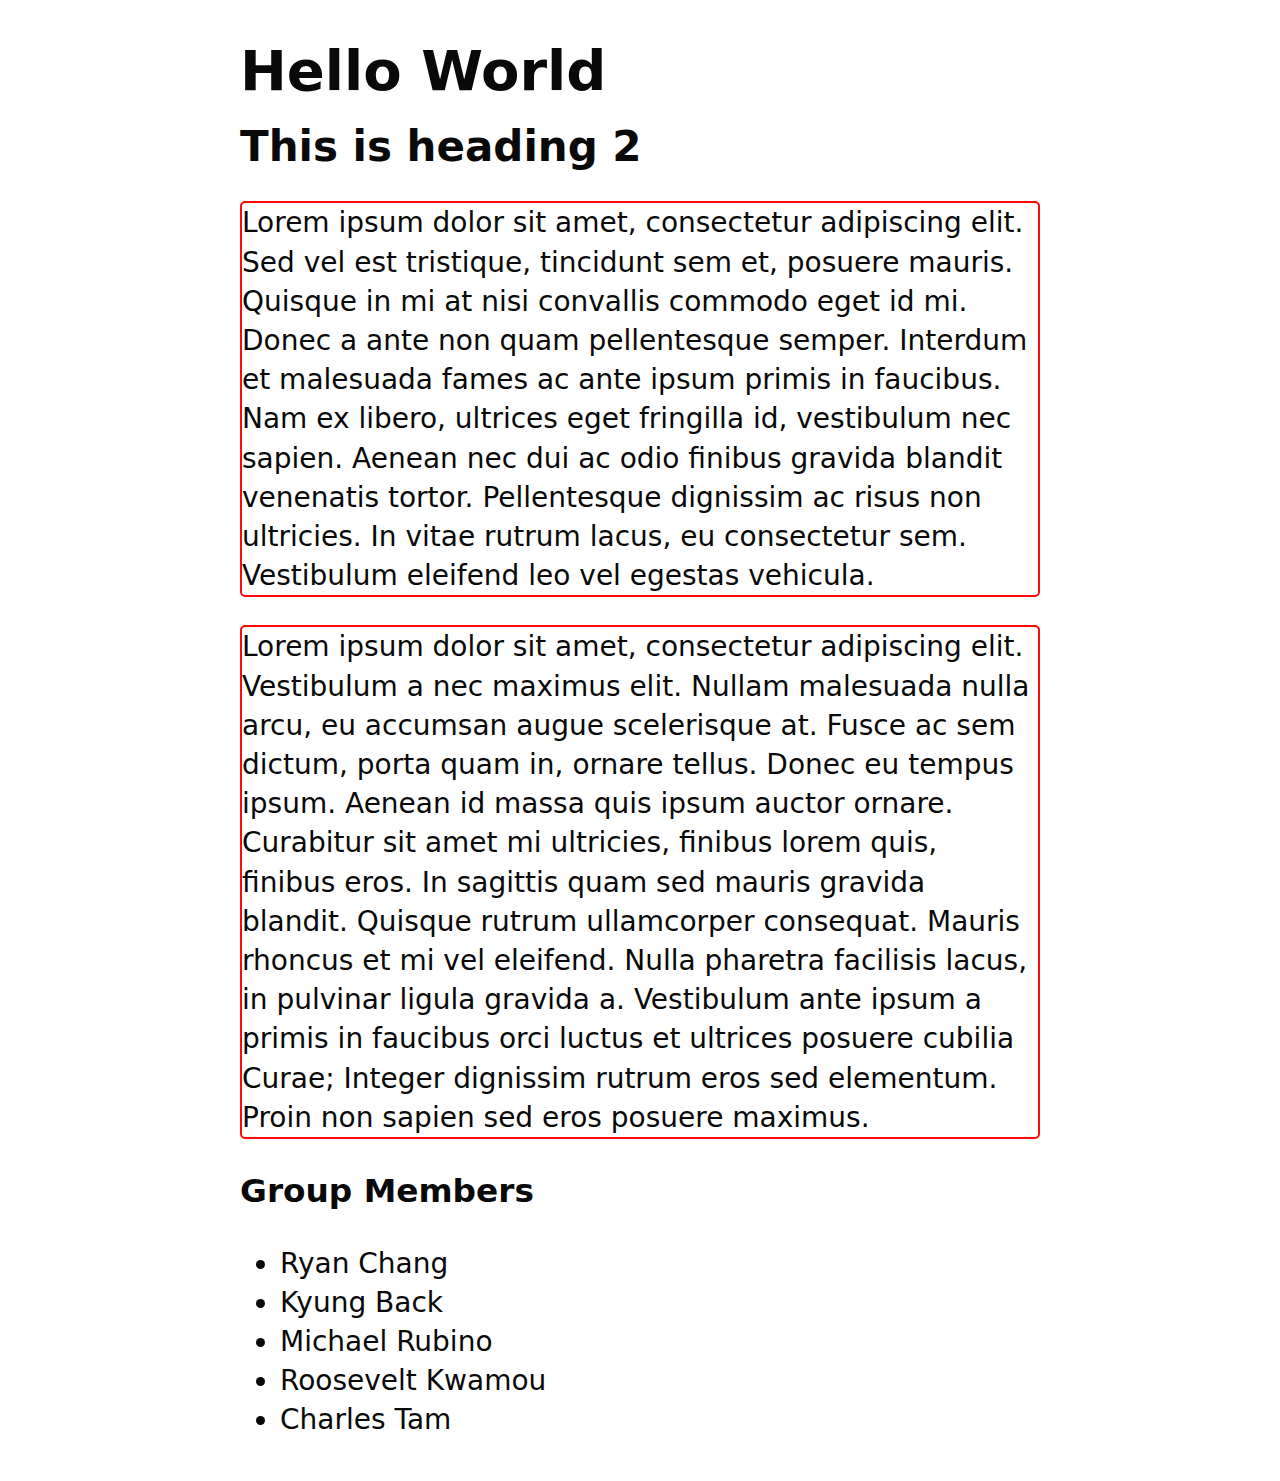
==== index.html @ 496cd3a7 "Update" ====
<html>
<title>INST377 Ryan Chang</title>
<link rel="stylesheet" href="style.css">

<body>
<div id="page">
<h1>Hello World</h1>
<h2>This is heading 2</h2>
<p>Lorem ipsum dolor sit amet, consectetur adipiscing elit. Sed vel est tristique, tincidunt sem et, posuere mauris. Quisque in mi at nisi convallis commodo eget id mi. Donec a ante non quam pellentesque semper. Interdum et malesuada fames ac ante ipsum primis in faucibus. Nam ex libero, ultrices eget fringilla id, vestibulum nec sapien. Aenean nec dui ac odio finibus gravida blandit venenatis tortor. Pellentesque dignissim ac risus non ultricies. In vitae rutrum lacus, eu consectetur sem. Vestibulum eleifend leo vel egestas vehicula.</p>
<p>Lorem ipsum dolor sit amet, consectetur adipiscing elit. Vestibulum a nec maximus elit. Nullam malesuada nulla arcu, eu accumsan augue scelerisque at. Fusce ac sem dictum, porta quam in, ornare tellus. Donec eu tempus ipsum. Aenean id massa quis ipsum auctor ornare. Curabitur sit amet mi ultricies, finibus lorem quis, finibus eros. In sagittis quam sed mauris gravida blandit. Quisque rutrum ullamcorper consequat. Mauris rhoncus et mi vel eleifend. Nulla pharetra facilisis lacus, in pulvinar ligula gravida a. Vestibulum ante ipsum a primis in faucibus orci luctus et ultrices posuere cubilia Curae; Integer dignissim rutrum eros sed elementum. Proin non sapien sed eros posuere maximus.</p>

<h3>Group Members</h3>
<ul>
  <li>Ryan Chang</li>
  <li>Kyung Back</li>
  <li>Michael Rubino</li>
  <li>Roosevelt Kwamou</li>
  <li>Charles Tam</li>
</ul>

</div><!--end of page-->

</body>
</html>
---- style.css ----
@charset "UTF-8";
@import url('https://fonts.googleapis.com/css?family=Roboto+Condensed|Francois+One');

body {
	font-family: "Segoe UI", AppleSDGothicNeo-Light, Calibri, "Lucida Grande", "Lucida Sans Unicode", "Lucida Sans", "DejaVu Sans", Verdana, sans-serif;
	font-size: 1.75em;
	line-height: 140%;
	position: relative;
	background-color: #fff;
}

#page {
		width:800px;
		height:auto;
		margin: 0 auto;
		background-color:#FFFFFF;
		padding: 5px;
		opacity:0.96;
		}

p {
    border: 2px solid red;
    border-radius: 5px;
}
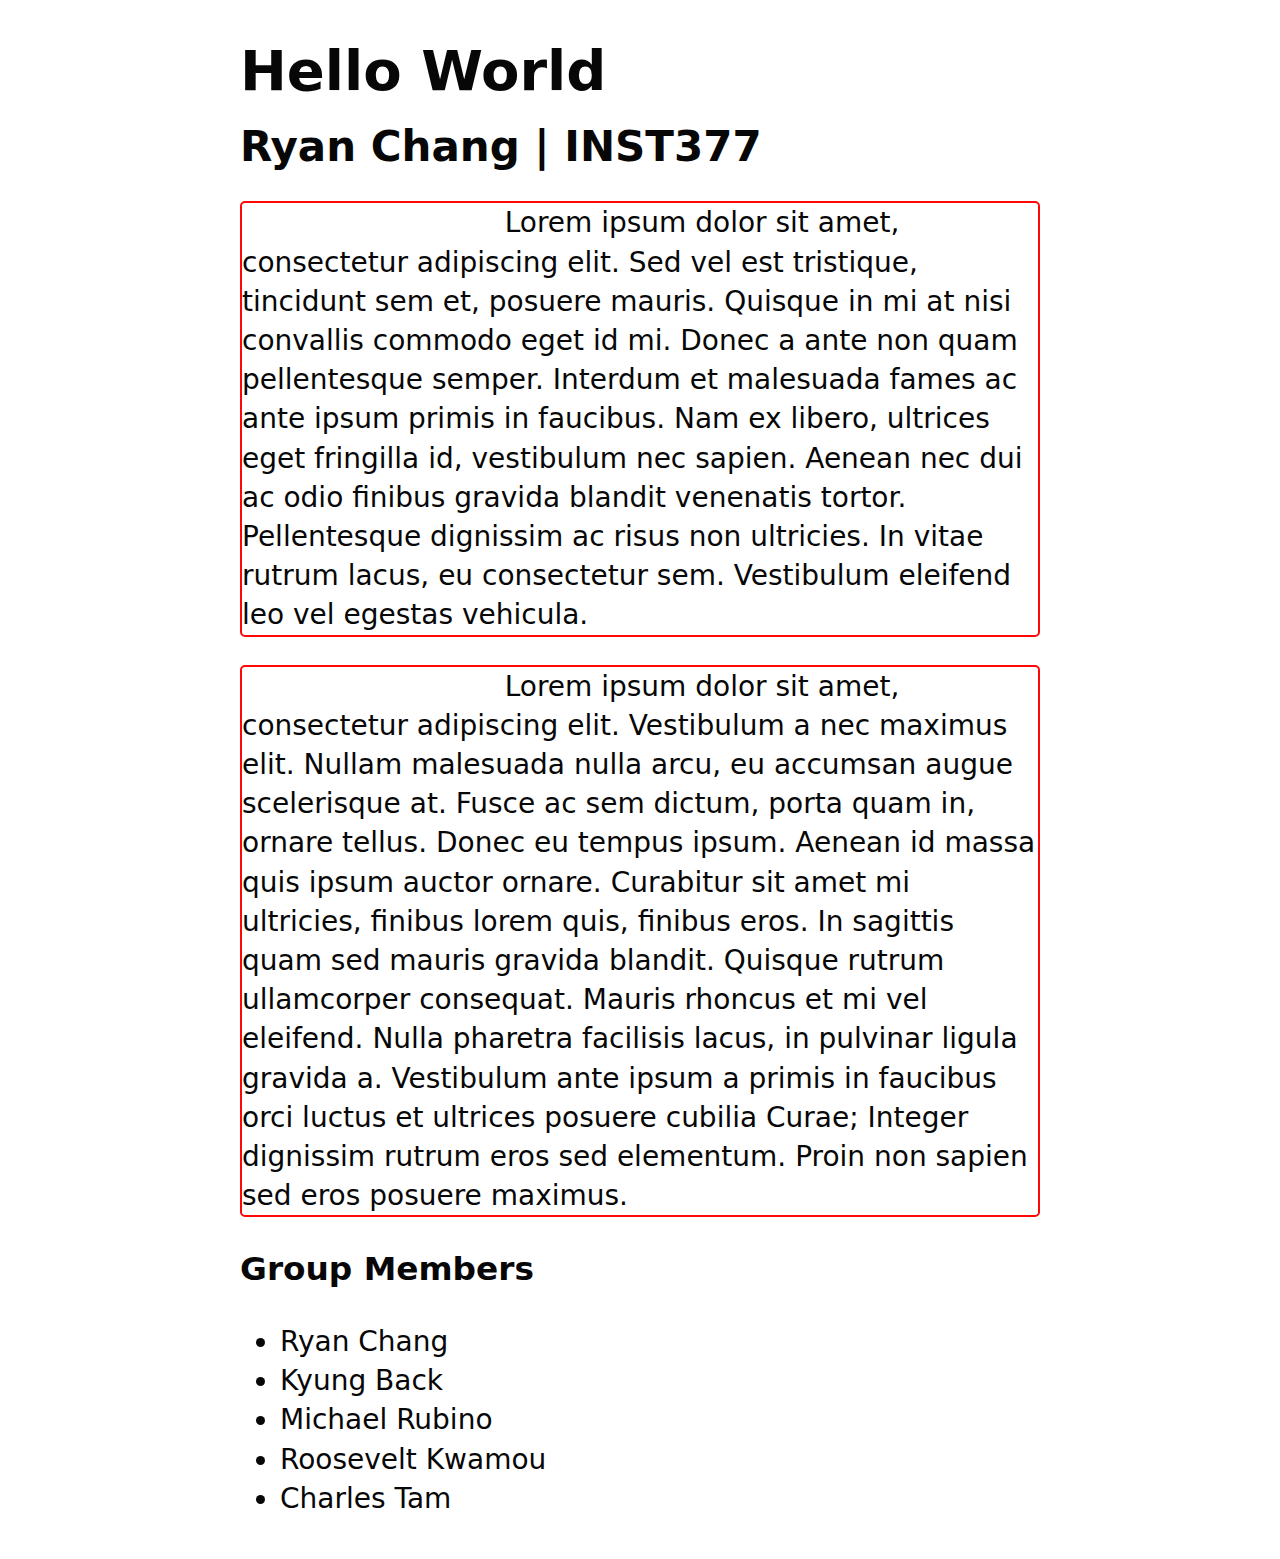
==== commit 543a8f1c: "Update" ====
--- a/index.html
+++ b/index.html
@@ -5,7 +5,7 @@
 <body>
 <div id="page">
 <h1>Hello World</h1>
-<h2>This is heading 2</h2>
+<h2>Ryan Chang | INST377</h2>
 <p>Lorem ipsum dolor sit amet, consectetur adipiscing elit. Sed vel est tristique, tincidunt sem et, posuere mauris. Quisque in mi at nisi convallis commodo eget id mi. Donec a ante non quam pellentesque semper. Interdum et malesuada fames ac ante ipsum primis in faucibus. Nam ex libero, ultrices eget fringilla id, vestibulum nec sapien. Aenean nec dui ac odio finibus gravida blandit venenatis tortor. Pellentesque dignissim ac risus non ultricies. In vitae rutrum lacus, eu consectetur sem. Vestibulum eleifend leo vel egestas vehicula.</p>
 <p>Lorem ipsum dolor sit amet, consectetur adipiscing elit. Vestibulum a nec maximus elit. Nullam malesuada nulla arcu, eu accumsan augue scelerisque at. Fusce ac sem dictum, porta quam in, ornare tellus. Donec eu tempus ipsum. Aenean id massa quis ipsum auctor ornare. Curabitur sit amet mi ultricies, finibus lorem quis, finibus eros. In sagittis quam sed mauris gravida blandit. Quisque rutrum ullamcorper consequat. Mauris rhoncus et mi vel eleifend. Nulla pharetra facilisis lacus, in pulvinar ligula gravida a. Vestibulum ante ipsum a primis in faucibus orci luctus et ultrices posuere cubilia Curae; Integer dignissim rutrum eros sed elementum. Proin non sapien sed eros posuere maximus.</p>
 
--- a/style.css
+++ b/style.css
@@ -15,10 +15,11 @@
 		margin: 0 auto;
 		background-color:#FFFFFF;
 		padding: 5px;
-		opacity:0.96;
+		opacity:0.97;
 		}
 
 p {
     border: 2px solid red;
     border-radius: 5px;
+    text-indent: 33%;
 }
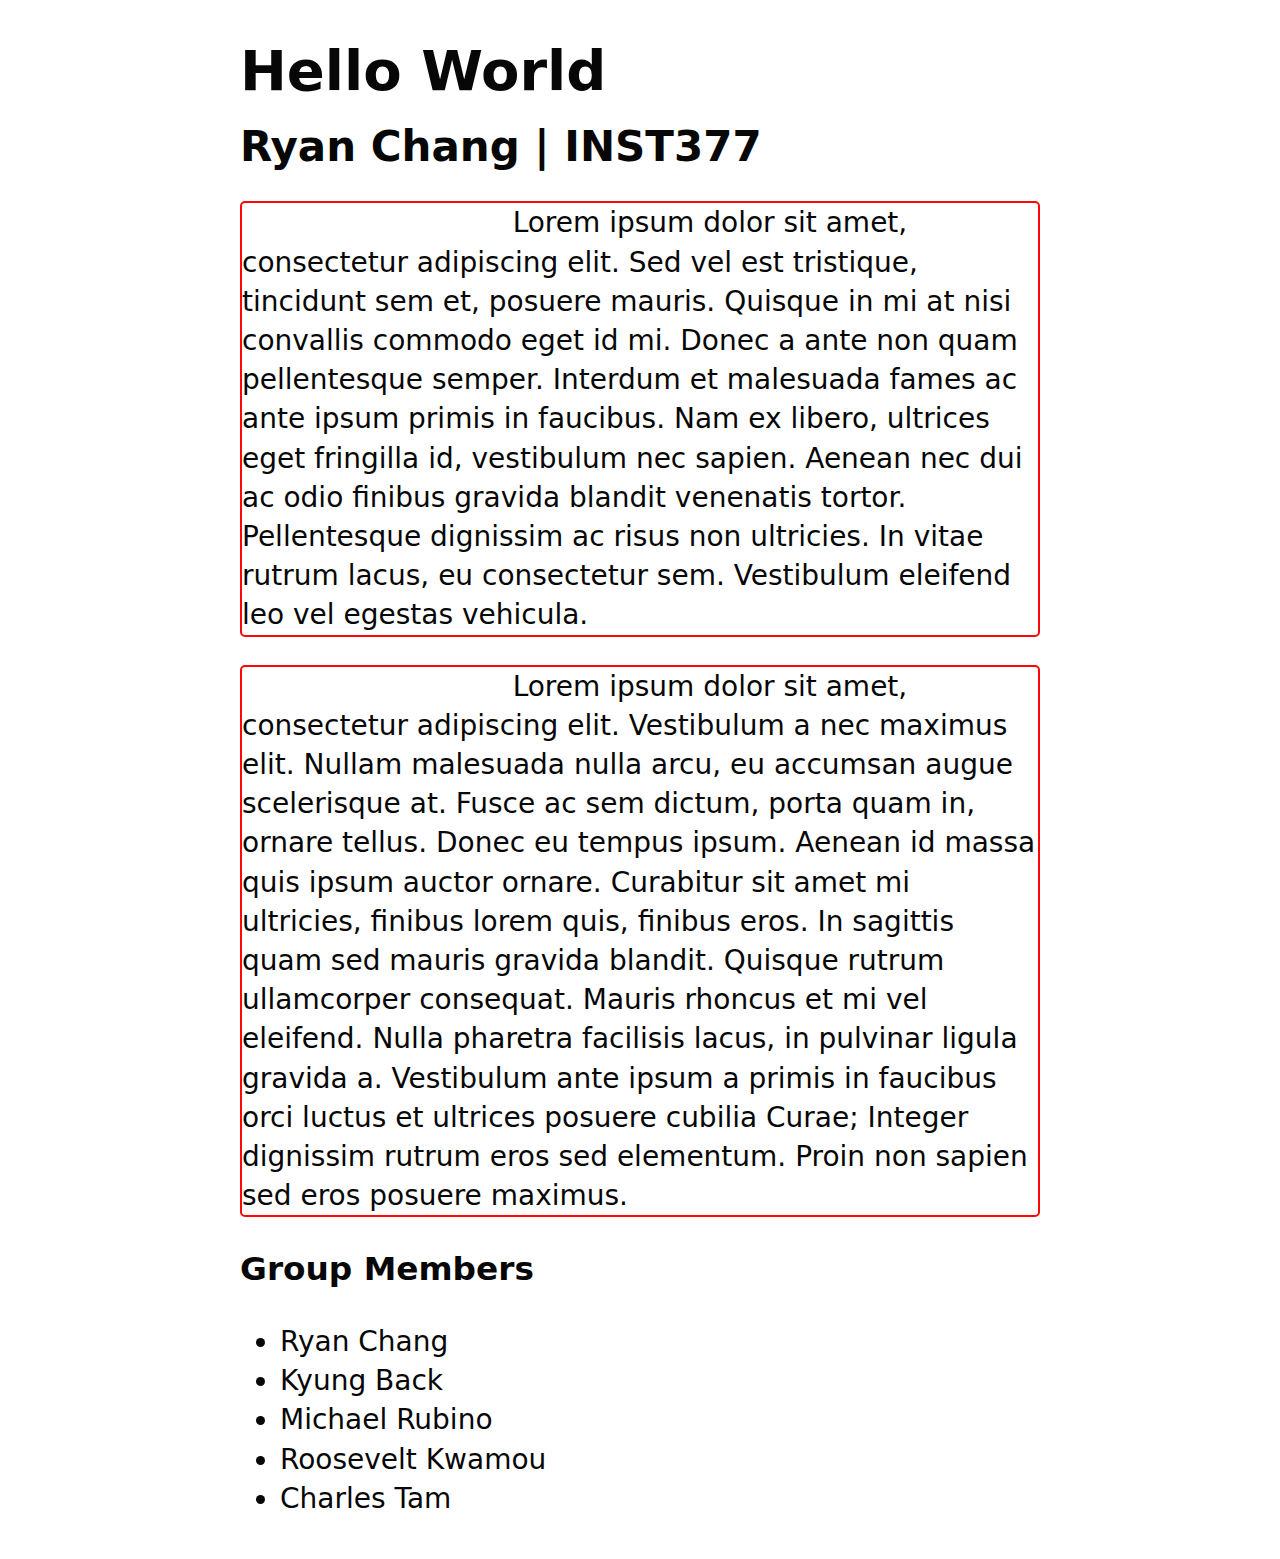
==== commit b0df7b20: "Update" ====
--- a/index.html
+++ b/index.html
@@ -1,8 +1,11 @@
 <html>
+<head>
 <title>INST377 Ryan Chang</title>
 <link rel="stylesheet" href="style.css">
+</head>
 
 <body>
+<a name="top"></a>
 <div id="page">
 <h1>Hello World</h1>
 <h2>Ryan Chang | INST377</h2>
--- a/style.css
+++ b/style.css
@@ -21,5 +21,5 @@
 p {
     border: 2px solid red;
     border-radius: 5px;
-    text-indent: 33%;
+    text-indent: 34%;
 }
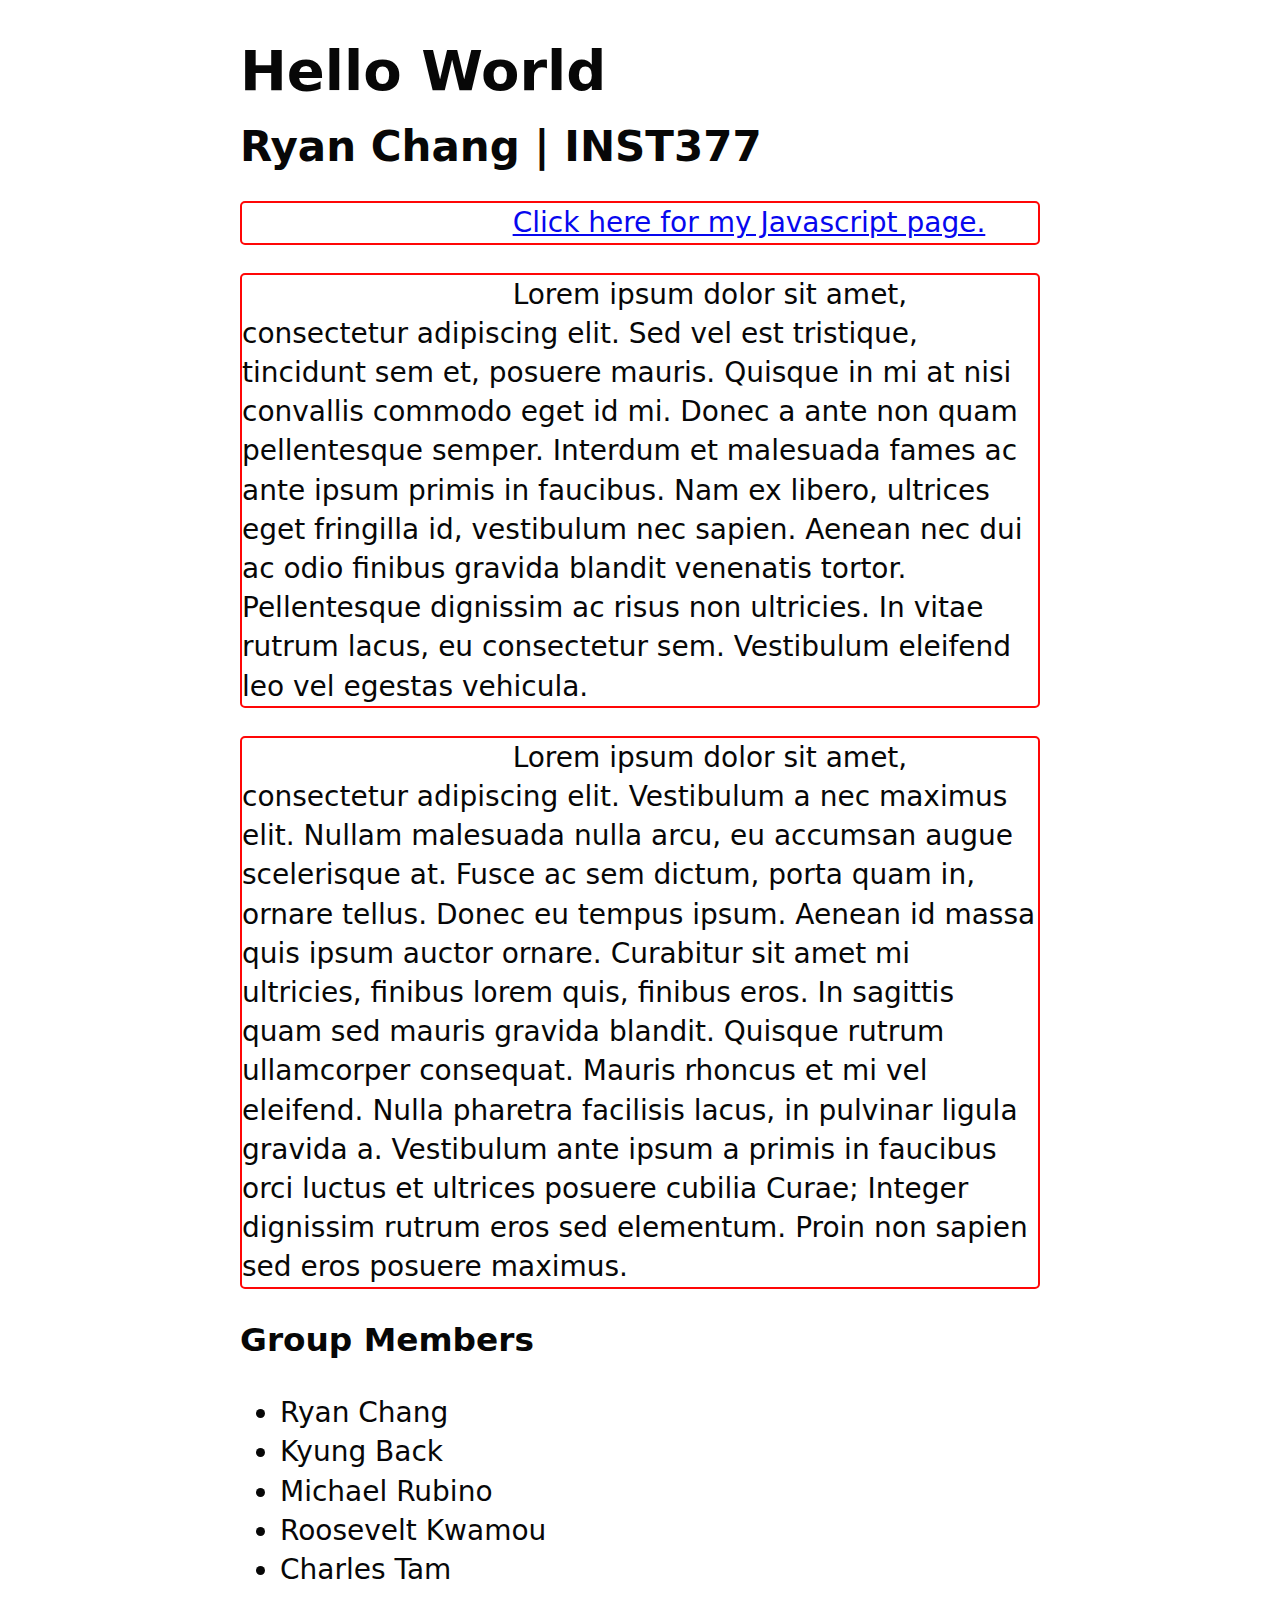
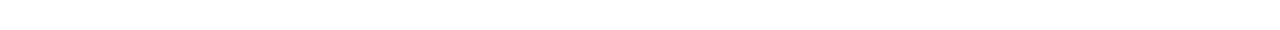
==== commit f1131737: "U" ====
--- a/index.html
+++ b/index.html
@@ -9,6 +9,7 @@
 <div id="page">
 <h1>Hello World</h1>
 <h2>Ryan Chang | INST377</h2>
+<p><a href="javascript.html" target="_blank">Click here for my Javascript page.</a>
 <p>Lorem ipsum dolor sit amet, consectetur adipiscing elit. Sed vel est tristique, tincidunt sem et, posuere mauris. Quisque in mi at nisi convallis commodo eget id mi. Donec a ante non quam pellentesque semper. Interdum et malesuada fames ac ante ipsum primis in faucibus. Nam ex libero, ultrices eget fringilla id, vestibulum nec sapien. Aenean nec dui ac odio finibus gravida blandit venenatis tortor. Pellentesque dignissim ac risus non ultricies. In vitae rutrum lacus, eu consectetur sem. Vestibulum eleifend leo vel egestas vehicula.</p>
 <p>Lorem ipsum dolor sit amet, consectetur adipiscing elit. Vestibulum a nec maximus elit. Nullam malesuada nulla arcu, eu accumsan augue scelerisque at. Fusce ac sem dictum, porta quam in, ornare tellus. Donec eu tempus ipsum. Aenean id massa quis ipsum auctor ornare. Curabitur sit amet mi ultricies, finibus lorem quis, finibus eros. In sagittis quam sed mauris gravida blandit. Quisque rutrum ullamcorper consequat. Mauris rhoncus et mi vel eleifend. Nulla pharetra facilisis lacus, in pulvinar ligula gravida a. Vestibulum ante ipsum a primis in faucibus orci luctus et ultrices posuere cubilia Curae; Integer dignissim rutrum eros sed elementum. Proin non sapien sed eros posuere maximus.</p>
 
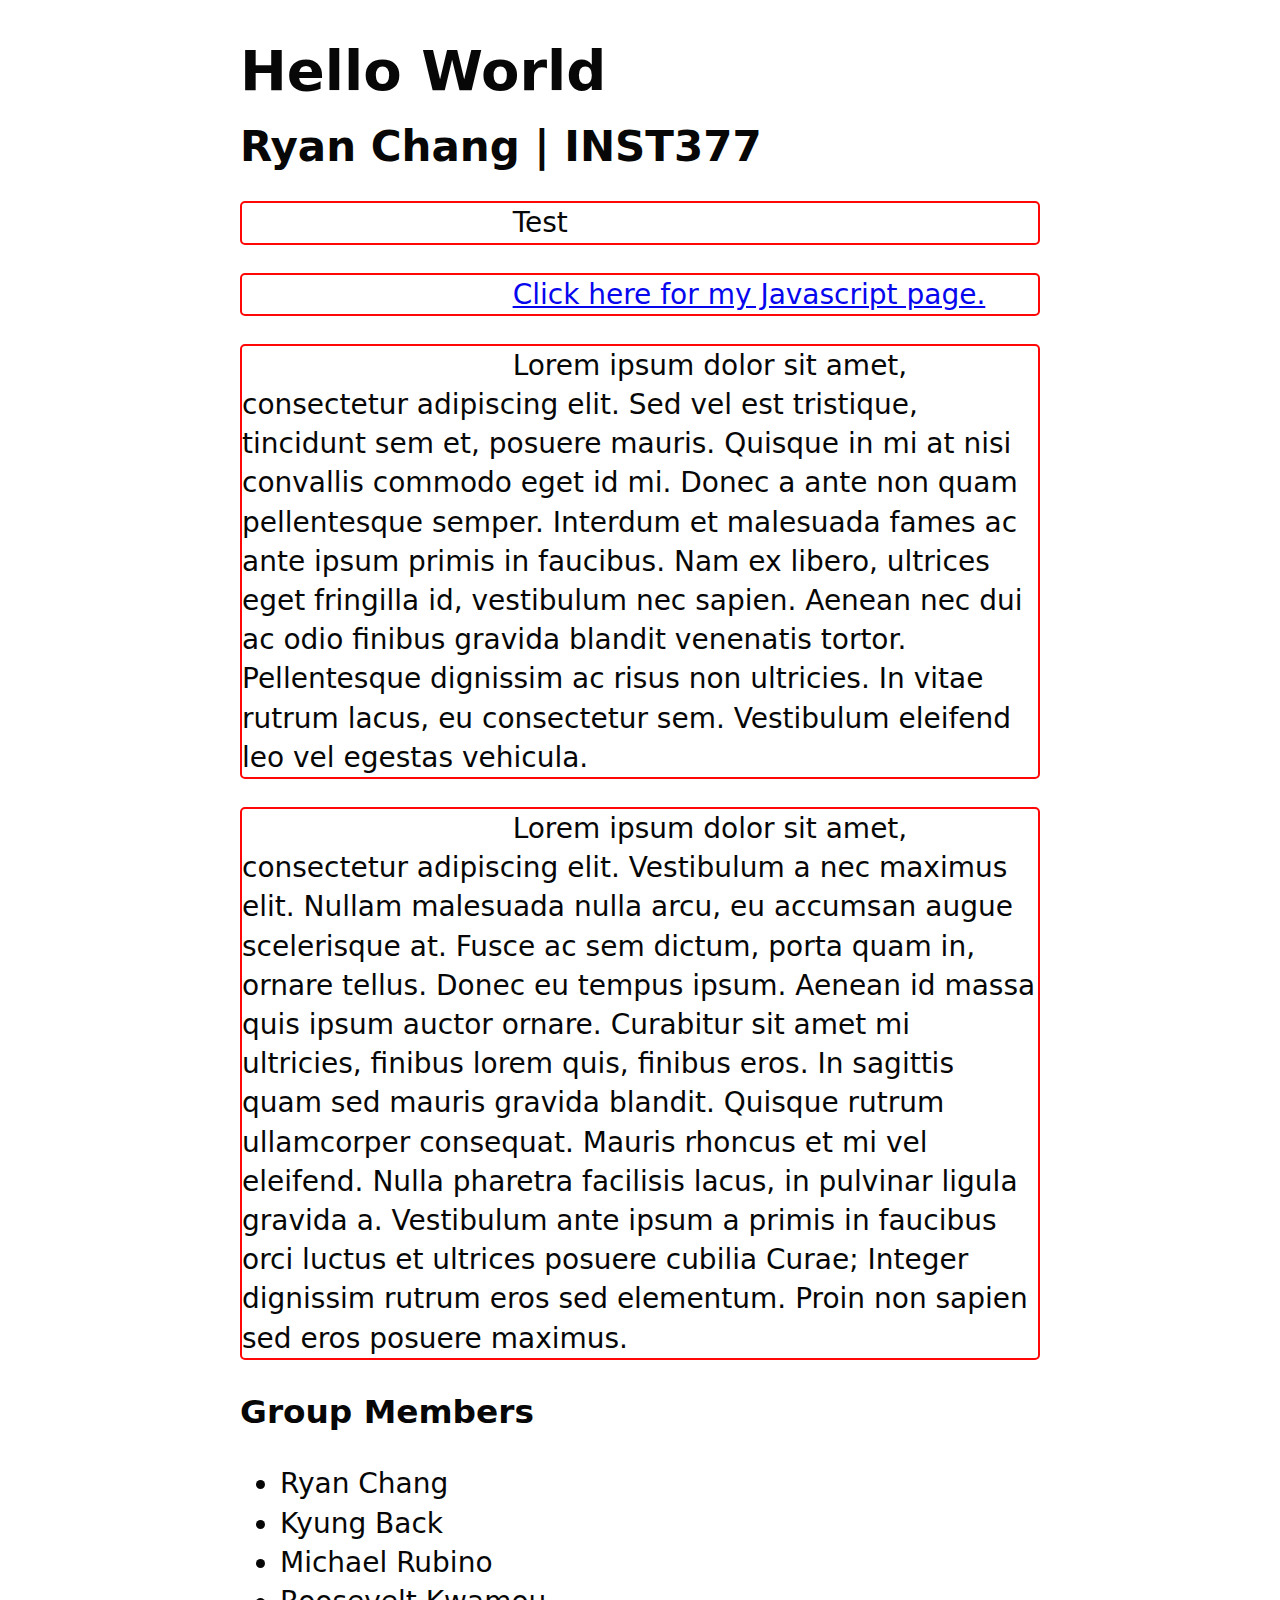
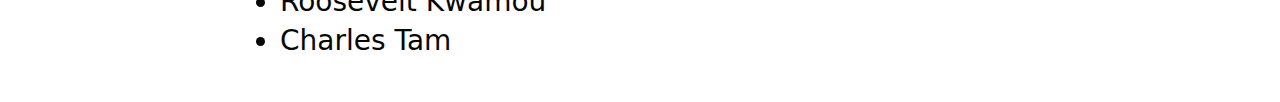
==== commit 44d960d5: "U" ====
--- a/index.html
+++ b/index.html
@@ -9,7 +9,8 @@
 <div id="page">
 <h1>Hello World</h1>
 <h2>Ryan Chang | INST377</h2>
-<p><a href="javascript.html" target="_blank">Click here for my Javascript page.</a>
+<p>Test</p>
+<p><a href="javascript.html" target="_blank">Click here for my Javascript page.</a></p>
 <p>Lorem ipsum dolor sit amet, consectetur adipiscing elit. Sed vel est tristique, tincidunt sem et, posuere mauris. Quisque in mi at nisi convallis commodo eget id mi. Donec a ante non quam pellentesque semper. Interdum et malesuada fames ac ante ipsum primis in faucibus. Nam ex libero, ultrices eget fringilla id, vestibulum nec sapien. Aenean nec dui ac odio finibus gravida blandit venenatis tortor. Pellentesque dignissim ac risus non ultricies. In vitae rutrum lacus, eu consectetur sem. Vestibulum eleifend leo vel egestas vehicula.</p>
 <p>Lorem ipsum dolor sit amet, consectetur adipiscing elit. Vestibulum a nec maximus elit. Nullam malesuada nulla arcu, eu accumsan augue scelerisque at. Fusce ac sem dictum, porta quam in, ornare tellus. Donec eu tempus ipsum. Aenean id massa quis ipsum auctor ornare. Curabitur sit amet mi ultricies, finibus lorem quis, finibus eros. In sagittis quam sed mauris gravida blandit. Quisque rutrum ullamcorper consequat. Mauris rhoncus et mi vel eleifend. Nulla pharetra facilisis lacus, in pulvinar ligula gravida a. Vestibulum ante ipsum a primis in faucibus orci luctus et ultrices posuere cubilia Curae; Integer dignissim rutrum eros sed elementum. Proin non sapien sed eros posuere maximus.</p>
 
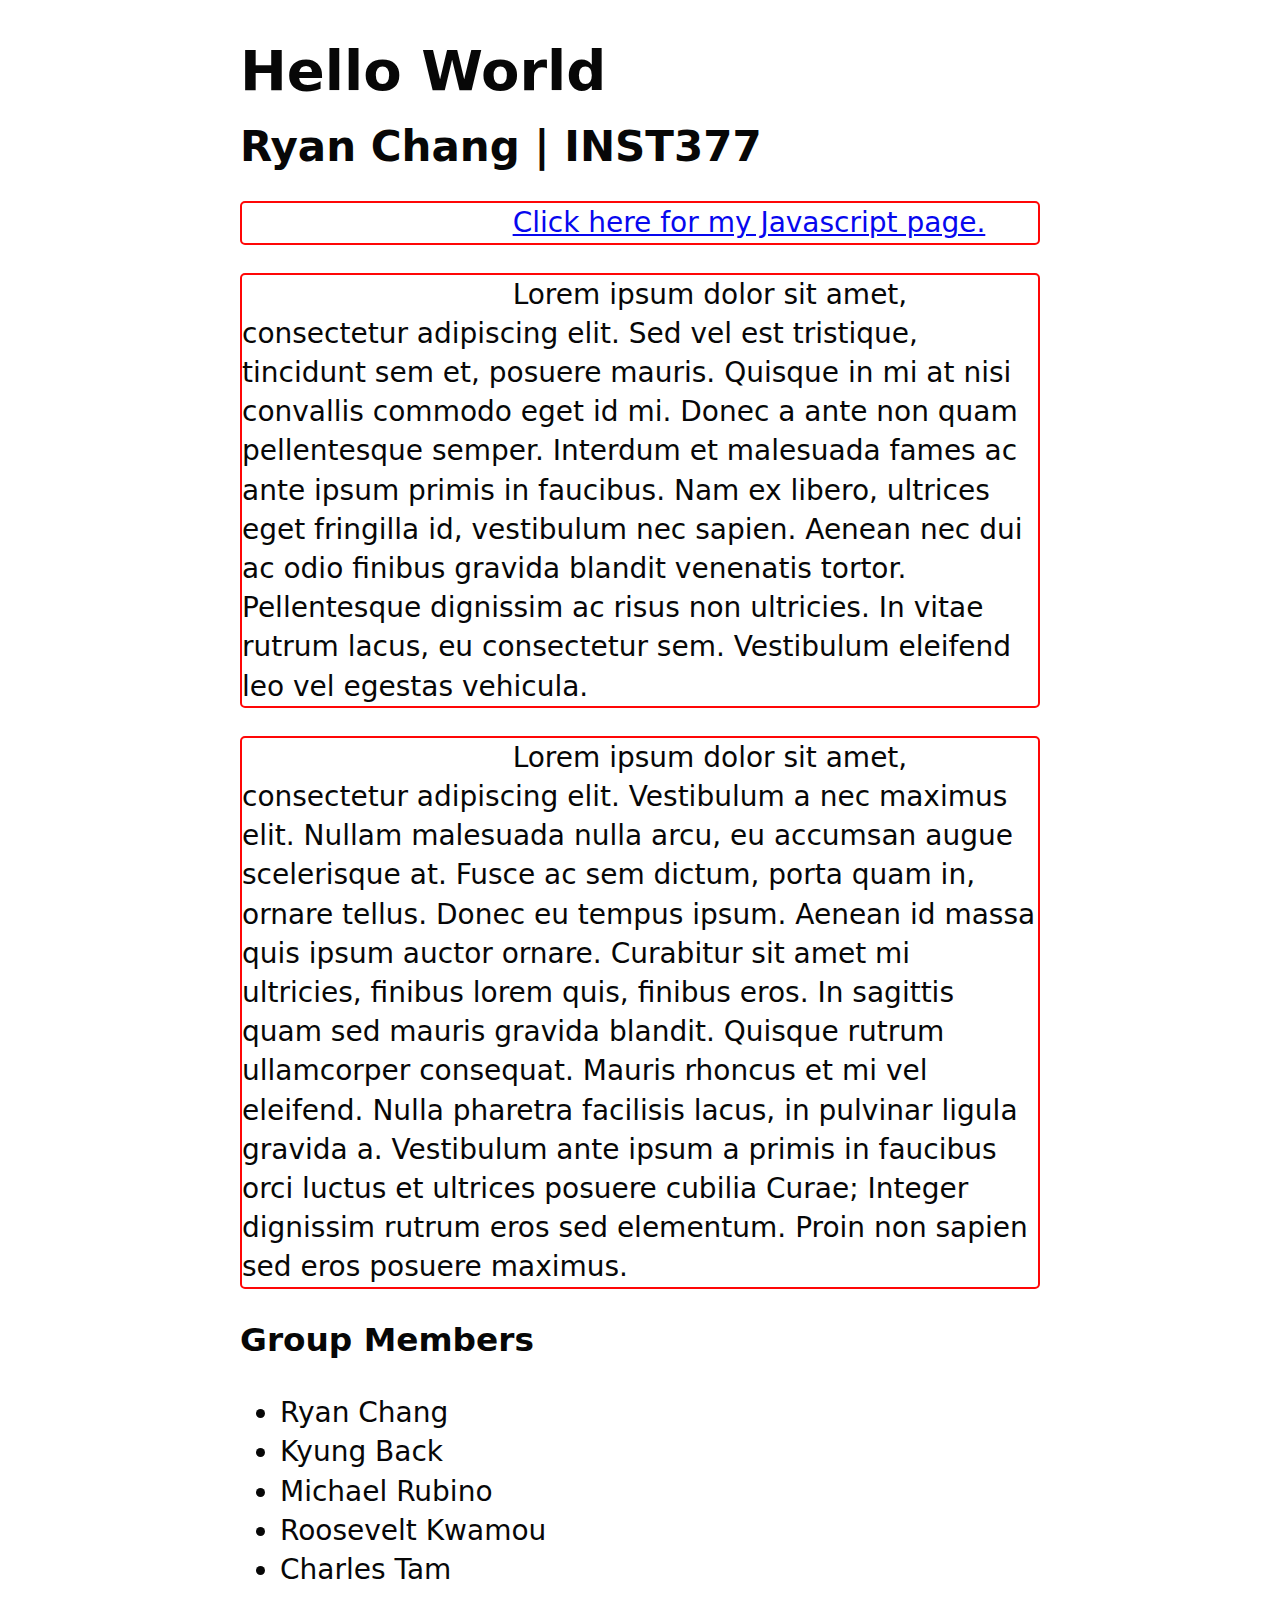
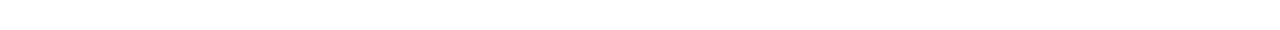
==== commit b23e30f9: "U" ====
--- a/index.html
+++ b/index.html
@@ -9,7 +9,6 @@
 <div id="page">
 <h1>Hello World</h1>
 <h2>Ryan Chang | INST377</h2>
-<p>Test</p>
 <p><a href="javascript.html" target="_blank">Click here for my Javascript page.</a></p>
 <p>Lorem ipsum dolor sit amet, consectetur adipiscing elit. Sed vel est tristique, tincidunt sem et, posuere mauris. Quisque in mi at nisi convallis commodo eget id mi. Donec a ante non quam pellentesque semper. Interdum et malesuada fames ac ante ipsum primis in faucibus. Nam ex libero, ultrices eget fringilla id, vestibulum nec sapien. Aenean nec dui ac odio finibus gravida blandit venenatis tortor. Pellentesque dignissim ac risus non ultricies. In vitae rutrum lacus, eu consectetur sem. Vestibulum eleifend leo vel egestas vehicula.</p>
 <p>Lorem ipsum dolor sit amet, consectetur adipiscing elit. Vestibulum a nec maximus elit. Nullam malesuada nulla arcu, eu accumsan augue scelerisque at. Fusce ac sem dictum, porta quam in, ornare tellus. Donec eu tempus ipsum. Aenean id massa quis ipsum auctor ornare. Curabitur sit amet mi ultricies, finibus lorem quis, finibus eros. In sagittis quam sed mauris gravida blandit. Quisque rutrum ullamcorper consequat. Mauris rhoncus et mi vel eleifend. Nulla pharetra facilisis lacus, in pulvinar ligula gravida a. Vestibulum ante ipsum a primis in faucibus orci luctus et ultrices posuere cubilia Curae; Integer dignissim rutrum eros sed elementum. Proin non sapien sed eros posuere maximus.</p>
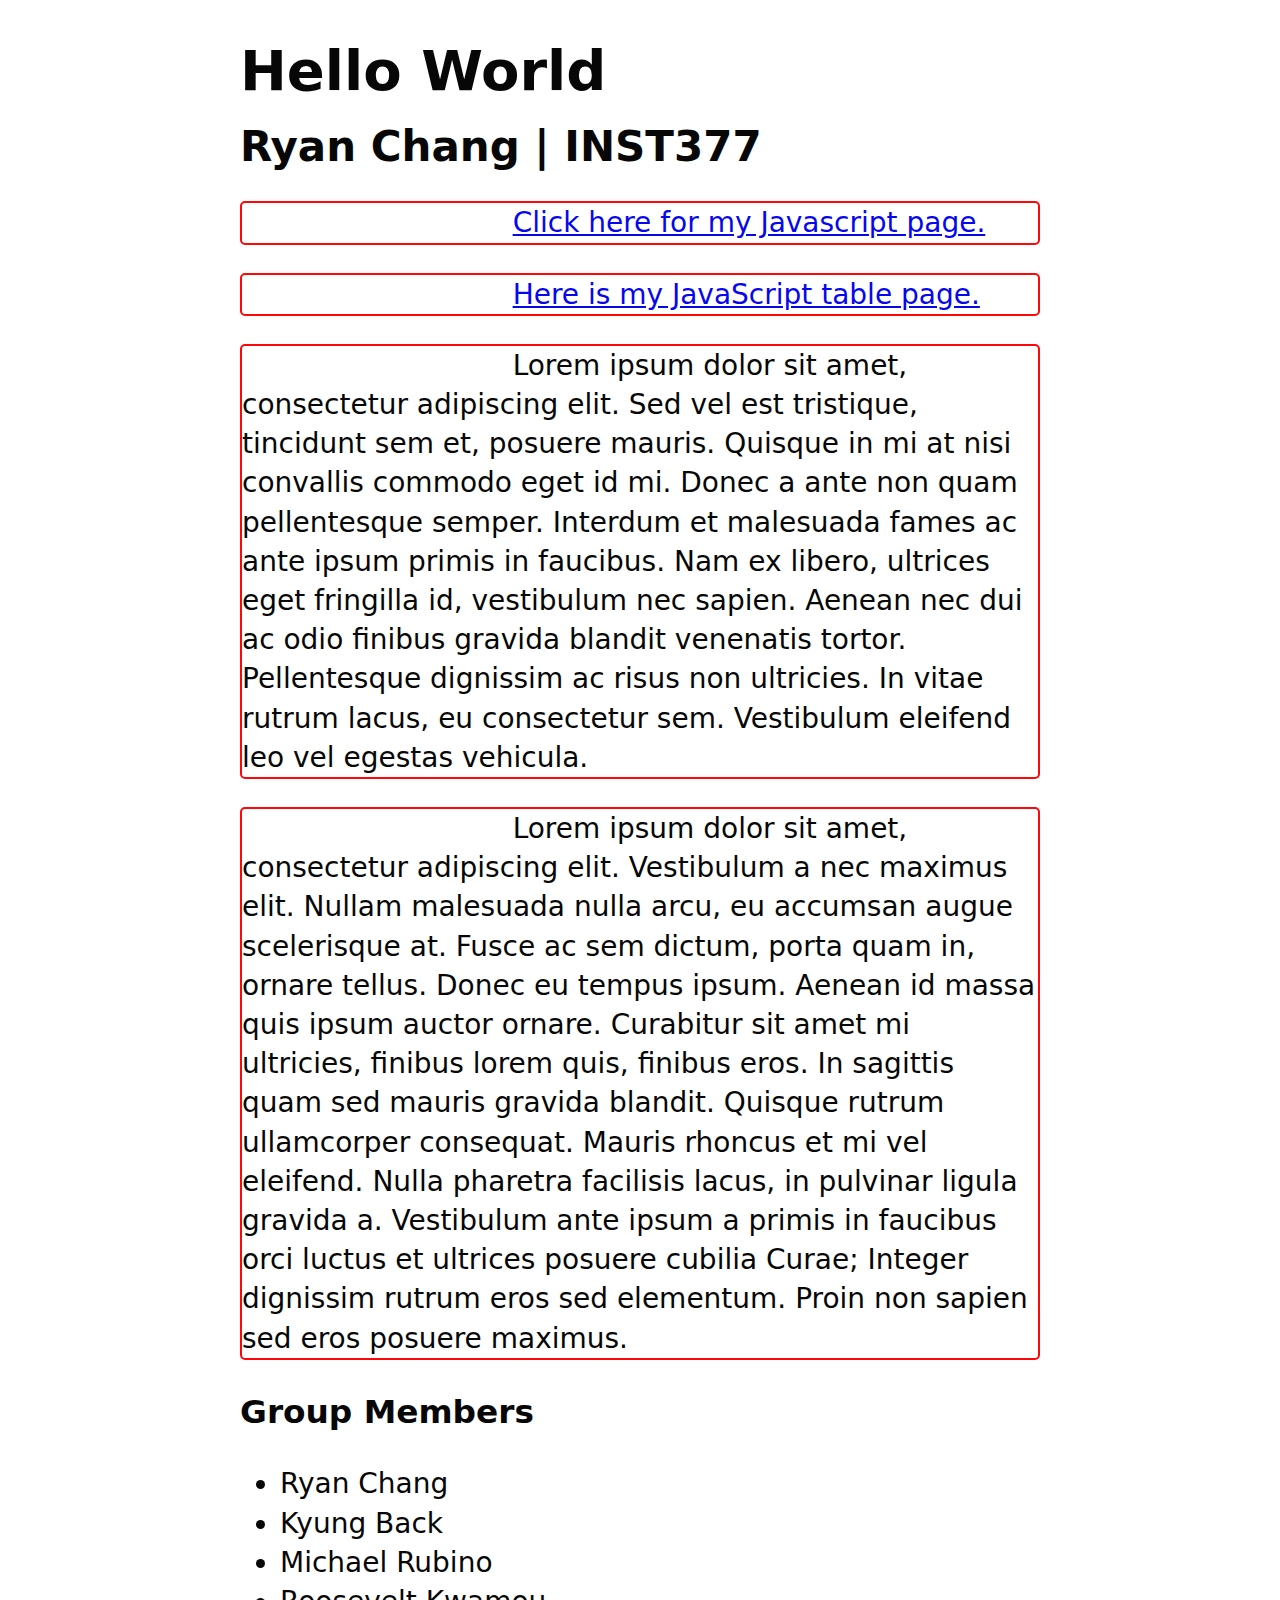
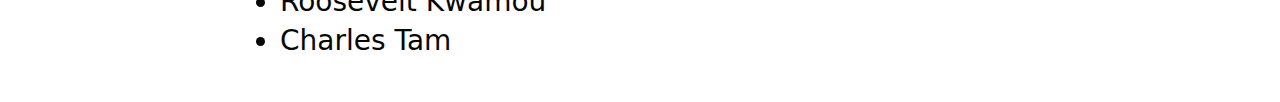
==== commit 0a7d92ac: "U" ====
--- a/index.html
+++ b/index.html
@@ -9,7 +9,10 @@
 <div id="page">
 <h1>Hello World</h1>
 <h2>Ryan Chang | INST377</h2>
+
 <p><a href="javascript.html" target="_blank">Click here for my Javascript page.</a></p>
+<p><a href="js2.html" target="_blank">Here is my JavaScript table page.</a></p>
+
 <p>Lorem ipsum dolor sit amet, consectetur adipiscing elit. Sed vel est tristique, tincidunt sem et, posuere mauris. Quisque in mi at nisi convallis commodo eget id mi. Donec a ante non quam pellentesque semper. Interdum et malesuada fames ac ante ipsum primis in faucibus. Nam ex libero, ultrices eget fringilla id, vestibulum nec sapien. Aenean nec dui ac odio finibus gravida blandit venenatis tortor. Pellentesque dignissim ac risus non ultricies. In vitae rutrum lacus, eu consectetur sem. Vestibulum eleifend leo vel egestas vehicula.</p>
 <p>Lorem ipsum dolor sit amet, consectetur adipiscing elit. Vestibulum a nec maximus elit. Nullam malesuada nulla arcu, eu accumsan augue scelerisque at. Fusce ac sem dictum, porta quam in, ornare tellus. Donec eu tempus ipsum. Aenean id massa quis ipsum auctor ornare. Curabitur sit amet mi ultricies, finibus lorem quis, finibus eros. In sagittis quam sed mauris gravida blandit. Quisque rutrum ullamcorper consequat. Mauris rhoncus et mi vel eleifend. Nulla pharetra facilisis lacus, in pulvinar ligula gravida a. Vestibulum ante ipsum a primis in faucibus orci luctus et ultrices posuere cubilia Curae; Integer dignissim rutrum eros sed elementum. Proin non sapien sed eros posuere maximus.</p>
 
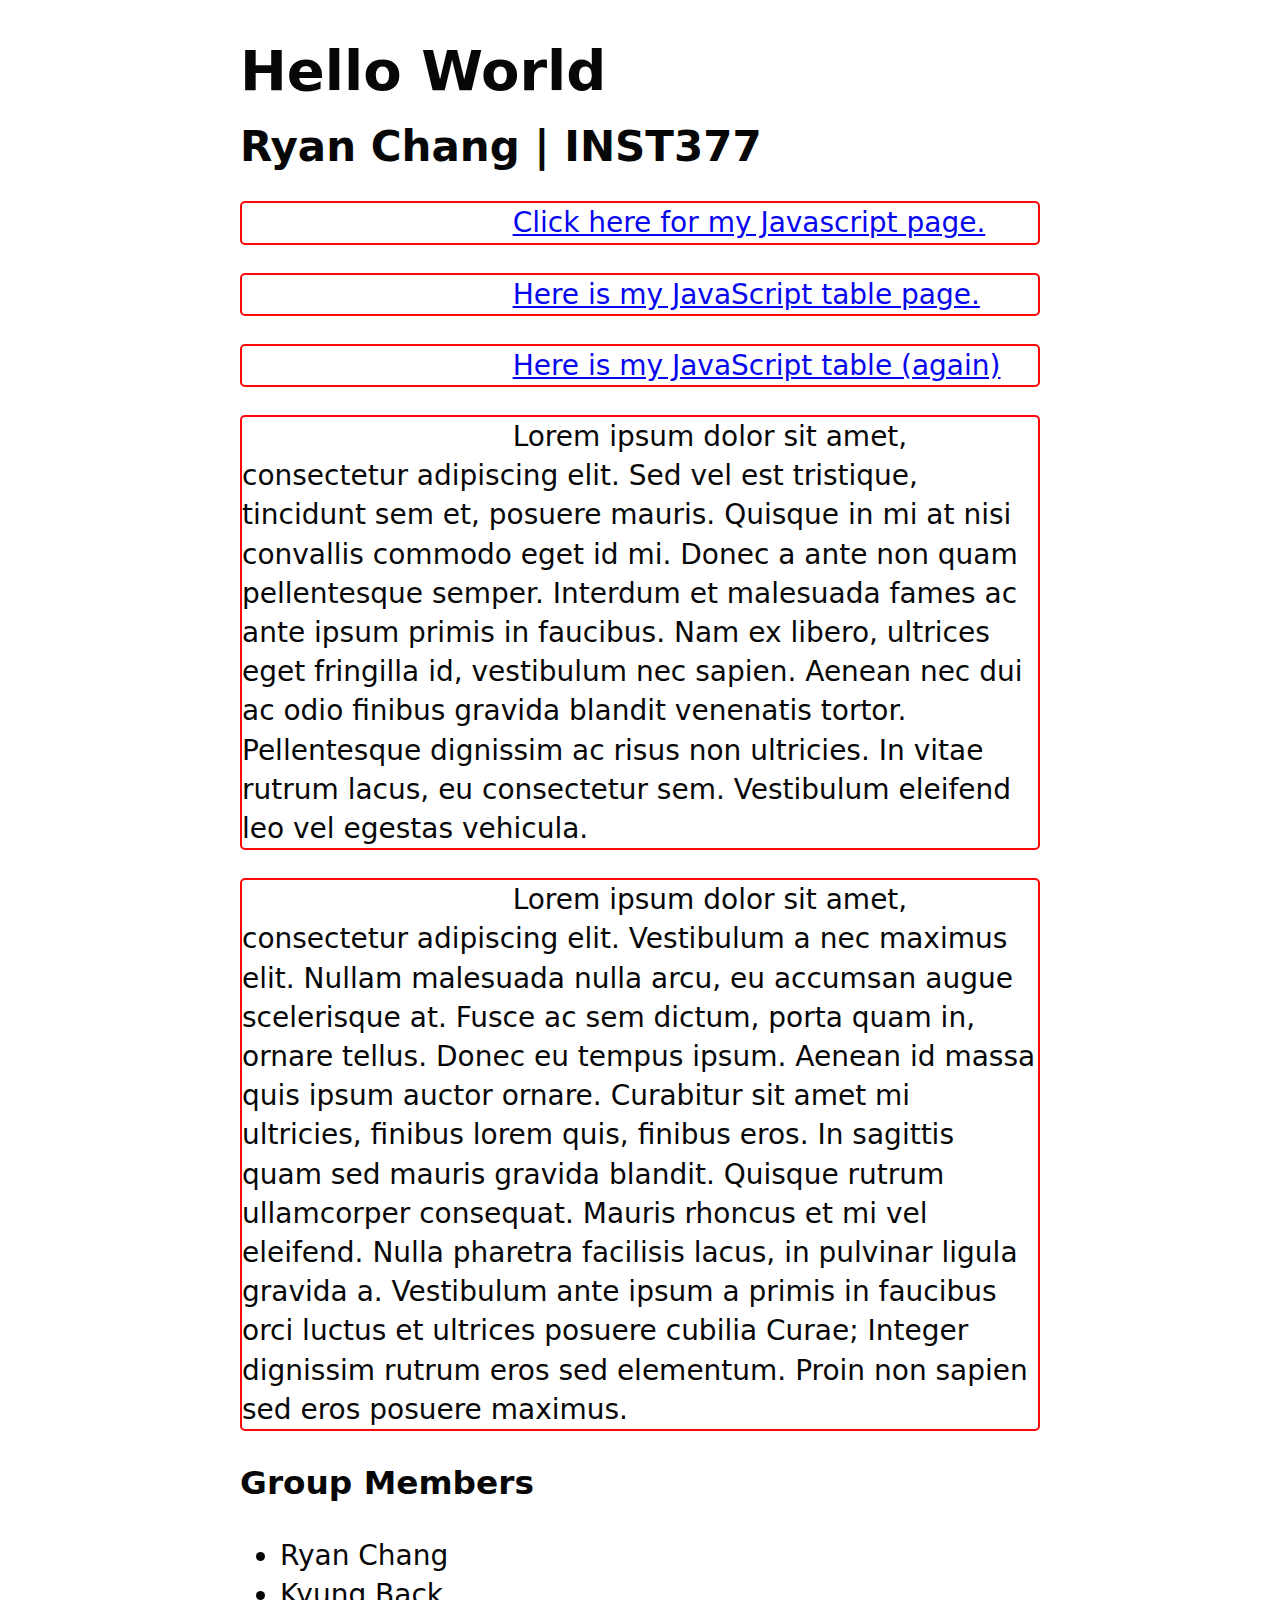
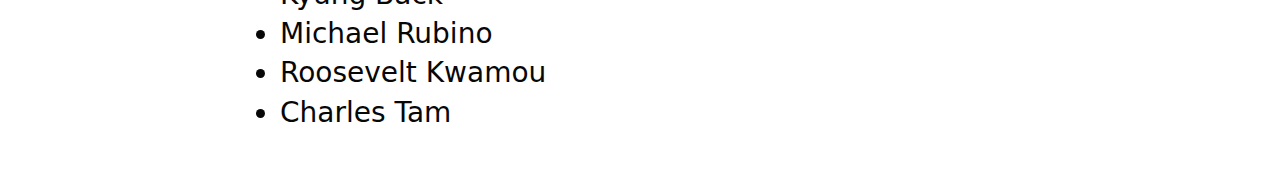
==== commit e5ecb696: "U" ====
--- a/index.html
+++ b/index.html
@@ -12,6 +12,7 @@
 
 <p><a href="javascript.html" target="_blank">Click here for my Javascript page.</a></p>
 <p><a href="js2.html" target="_blank">Here is my JavaScript table page.</a></p>
+<p><a href="js3.html" target="_blank">Here is my JavaScript table (again)</a></p>
 
 <p>Lorem ipsum dolor sit amet, consectetur adipiscing elit. Sed vel est tristique, tincidunt sem et, posuere mauris. Quisque in mi at nisi convallis commodo eget id mi. Donec a ante non quam pellentesque semper. Interdum et malesuada fames ac ante ipsum primis in faucibus. Nam ex libero, ultrices eget fringilla id, vestibulum nec sapien. Aenean nec dui ac odio finibus gravida blandit venenatis tortor. Pellentesque dignissim ac risus non ultricies. In vitae rutrum lacus, eu consectetur sem. Vestibulum eleifend leo vel egestas vehicula.</p>
 <p>Lorem ipsum dolor sit amet, consectetur adipiscing elit. Vestibulum a nec maximus elit. Nullam malesuada nulla arcu, eu accumsan augue scelerisque at. Fusce ac sem dictum, porta quam in, ornare tellus. Donec eu tempus ipsum. Aenean id massa quis ipsum auctor ornare. Curabitur sit amet mi ultricies, finibus lorem quis, finibus eros. In sagittis quam sed mauris gravida blandit. Quisque rutrum ullamcorper consequat. Mauris rhoncus et mi vel eleifend. Nulla pharetra facilisis lacus, in pulvinar ligula gravida a. Vestibulum ante ipsum a primis in faucibus orci luctus et ultrices posuere cubilia Curae; Integer dignissim rutrum eros sed elementum. Proin non sapien sed eros posuere maximus.</p>
